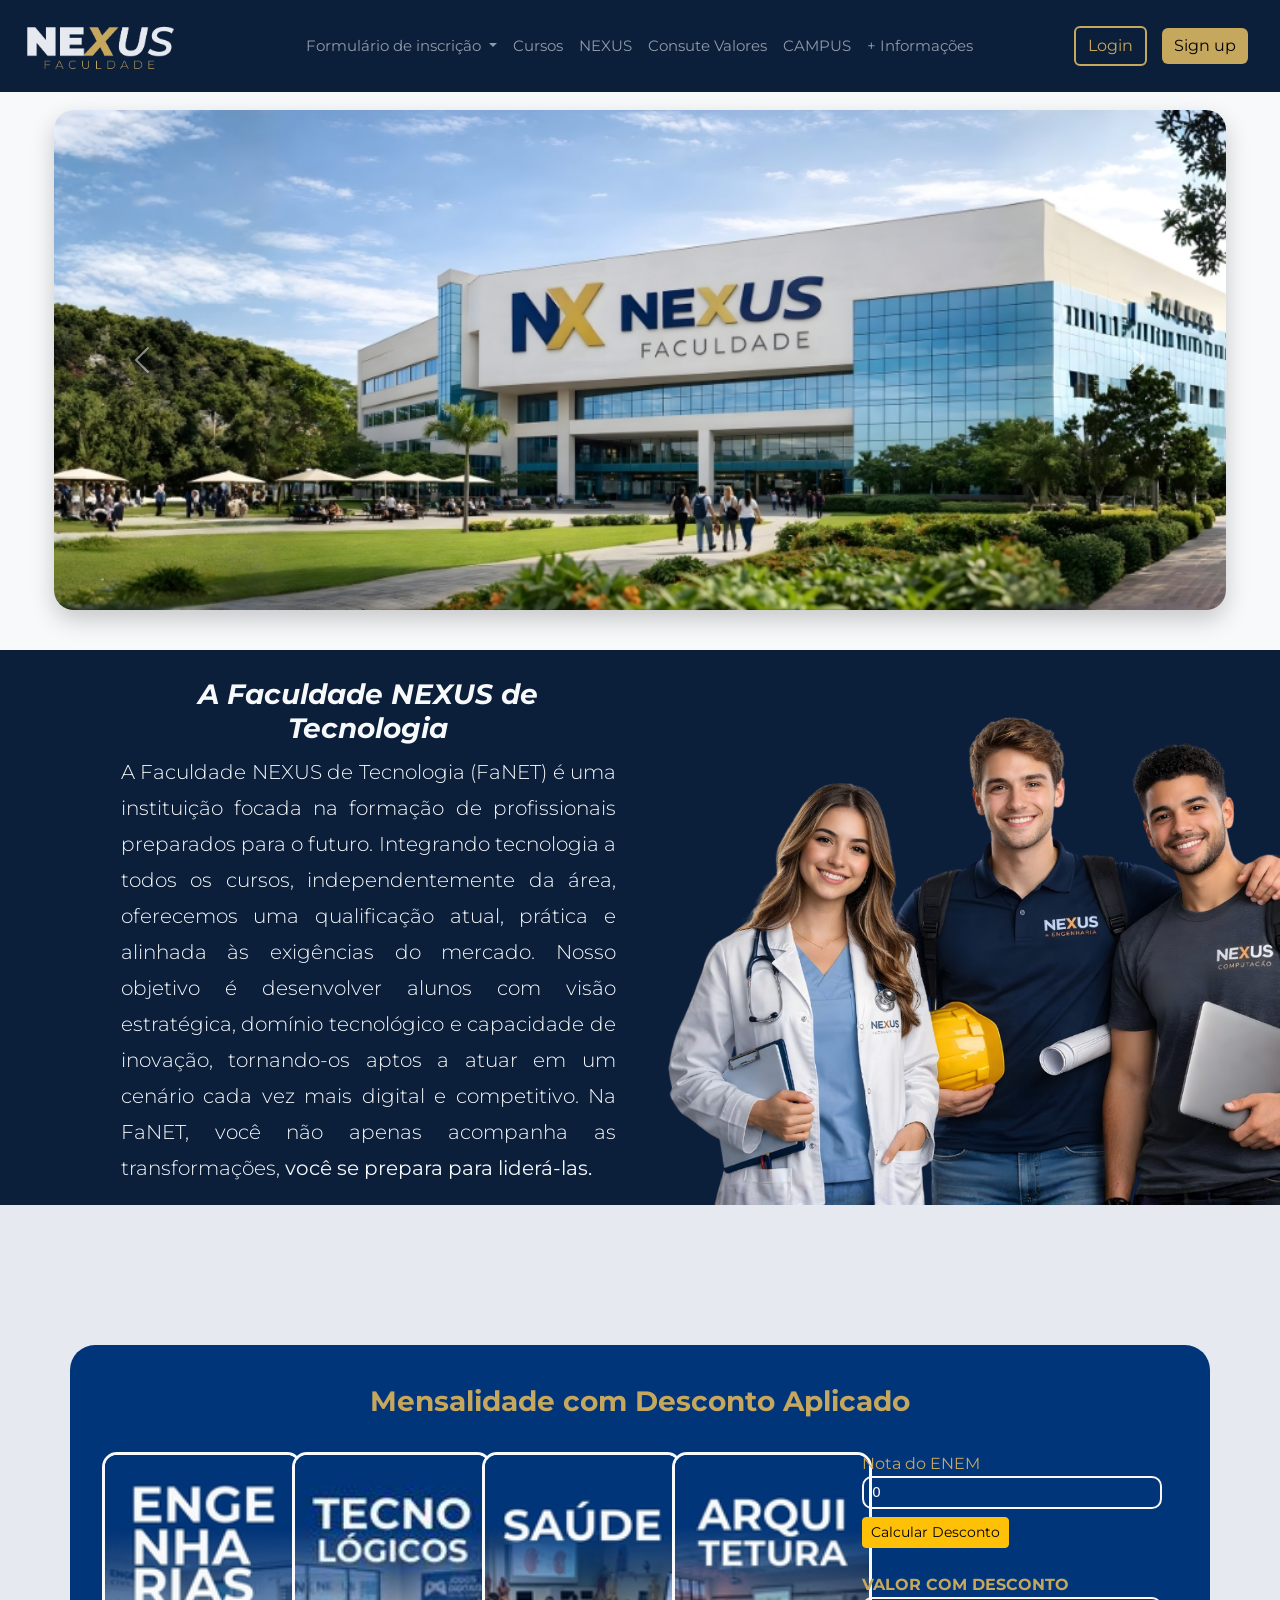
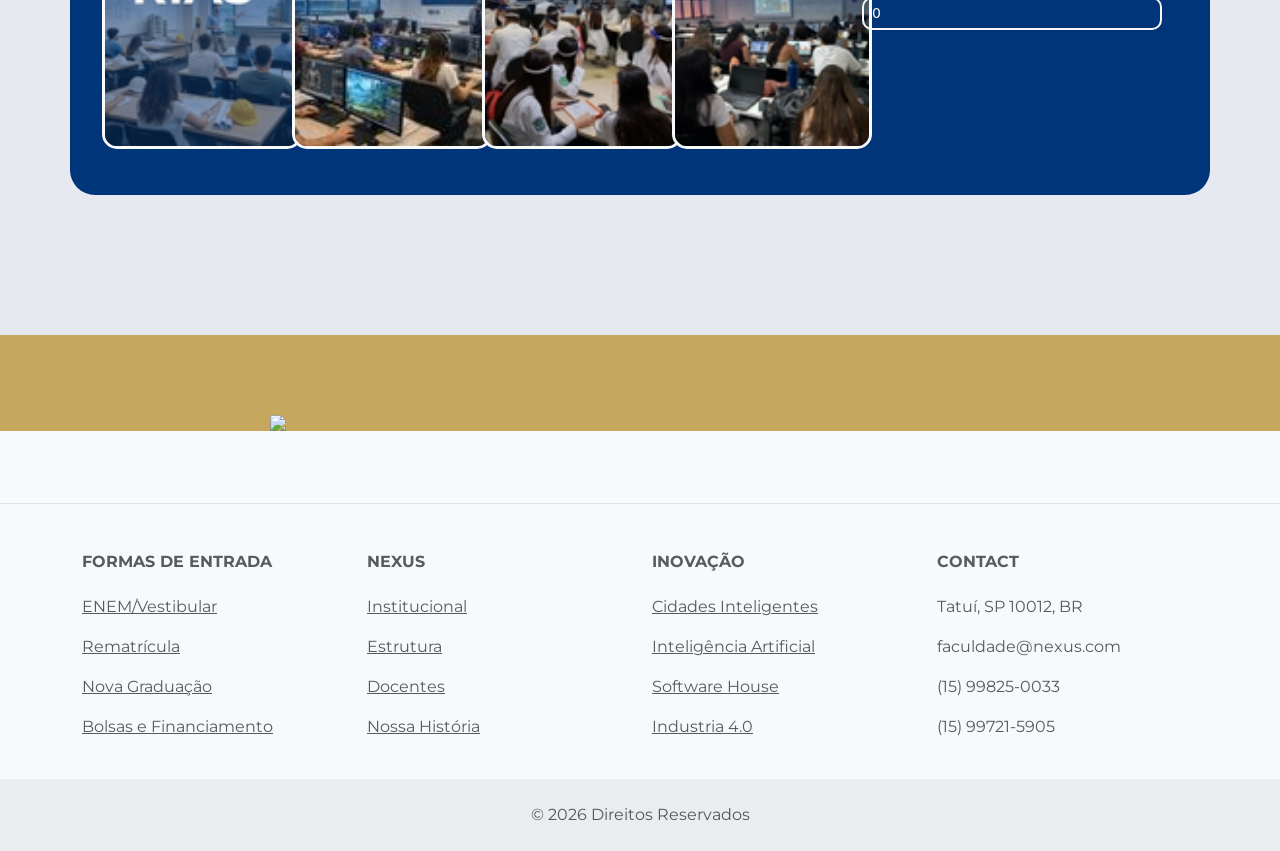
==== index.html @ 5321f845 "23_03" ====
<!DOCTYPE html>
<html lang="pt-br">

<head>
    <meta charset="UTF-8">
    <meta name="viewport" content="width=device-width, initial-scale=1.0">
    <title>Faculdade NEXUS</title>
    <link rel="icon" type="image/png" sizes="60x60px" href="iconnexus.png">
    <link href="https://cdn.jsdelivr.net/npm/bootstrap@5.3.8/dist/css/bootstrap.min.css" rel="stylesheet"
        integrity="sha384-sRIl4kxILFvY47J16cr9ZwB07vP4J8+LH7qKQnuqkuIAvNWLzeN8tE5YBujZqJLB" crossorigin="anonymous">
    <script src="https://cdn.jsdelivr.net/npm/bootstrap@5.3.8/dist/js/bootstrap.bundle.min.js"
        integrity="sha384-FKyoEForCGlyvwx9Hj09JcYn3nv7wiPVlz7YYwJrWVcXK/BmnVDxM+D2scQbITxI"
        crossorigin="anonymous"></script>
    <link rel="preconnect" href="https://fonts.googleapis.com">
    <link rel="preconnect" href="https://fonts.gstatic.com" crossorigin>
    <link href="https://fonts.googleapis.com/css2?family=Montserrat:ital,wght@0,100..900;1,100..900&display=swap"
        rel="stylesheet">
    <link rel="stylesheet" href="menu1.css">
    <script src="https://code.jquery.com/jquery-3.6.0.min.js"></script>
    <script src="menu.js"></script>
</head>

<body style="background-color: #F8F9FB;" data-bs-spy="scroll" data-bs-target=".navbar" data-bs-offset="100"
    tabindex="0">
    <nav class="navbar navbar-expand-lg fixed-top"
        style="background-color: #0b1f3b; font-family: Montserrat; color: #fbf6f3; font-size: 15px;"
        data-bs-theme="dark">
        <div class="container-fluid">
            <nav class="navbar">
                <div class="container">
                    <a class="navbar-brand" href="menu_nexus.html">
                        <img src="NEXUS.png" height="50px">
                    </a>
                </div>
            </nav>
            <div class="collapse navbar-collapse" id="navbarSupportedContent">
                <ul class="navbar-nav mx-auto mb-2 mb-lg-0">

                    <li class="nav-item dropdown">
                        <a class="nav-link dropdown-toggle" href="#" role="button" data-bs-toggle="dropdown"
                            aria-expanded="false">
                            Formulário de inscrição
                        </a>
                        <ul class="dropdown-menu">
                            <li><a class="dropdown-item" href="">Biblical Basis</a></li>
                            <li><a class="dropdown-item" href="time.html">Our Team</a></li>
                            <li>
                                <hr class="dropdown-divider">
                            </li>
                            <li><a class="dropdown-item" href="#">Foundation</a></li>
                        </ul>
                    </li>

                    <li class="nav-item dropdown">
                        <a class="nav-link" href="cursos_nexus.html">Cursos</a>
                    </li>

                    <li class="nav-item">
                        <a class="nav-link" href="#NEXUS">NEXUS</a>
                    </li>

                    <li class="nav-item">
                        <a class="nav-link" href="#Inovação">Consute Valores</a>
                    </li>


                    <li class="nav-item">
                        <a class="nav-link" href="#campus">CAMPUS</a>
                    </li>

                    <li class="nav-item">
                        <a class="nav-link" href="#informações">+ Informações</a>
                    </li>

                </ul>


                <a href="login_NEXUS.html"><button type="button" class="btn btn-outline-custom ms-auto"
                        style="margin-right: 15px;">Login</button></a>
                <a href="signin_nexus.html"><button type="button" class="btn btn-custom" style="margin-right: 20px;">
                        Sign up
                    </button></a>
            </div>
        </div>
    </nav>

    <div class="container-fluid p-0">
        <div class="row inicial">
            <div class="col-md-1 col-lg"></div>

            <div class="col-sm-12 col-md-10 col-lg-11">
                <div id="carouselExampleFade" class="carousel slide carousel-fade carousel-espaço"
                    data-bs-ride="carousel" data-bs-interval="10000" data-bs-pause="false">
                    <div class="carousel-inner">
                        <div class="carousel-item active">
                            <img src="1.jpg" class="d-block w-100 carousel-img" alt="Imagem 1">
                        </div>
                        <div class="carousel-item">
                            <img src="2.jpg" class="d-block w-100 carousel-img" alt="Imagem 2">
                        </div>
                        <div class="carousel-item">
                            <img src="3.jpg" class="d-block w-100 carousel-img" alt="Imagem 3">
                        </div>
                    </div>

                    <button class="carousel-control-prev" type="button" data-bs-target="#carouselExampleFade"
                        data-bs-slide="prev">
                        <span class="carousel-control-prev-icon" aria-hidden="true"></span>
                        <span class="visually-hidden">Anterior</span>
                    </button>

                    <button class="carousel-control-next" type="button" data-bs-target="#carouselExampleFade"
                        data-bs-slide="next">
                        <span class="carousel-control-next-icon" aria-hidden="true"></span>
                        <span class="visually-hidden">Próximo</span>
                    </button>
                </div>
            </div>

            <div class="col-md-1 col-lg"></div>
        </div>
    </div>


    <div class="section1 azul-navy" id="NEXUS">
        <div class="row align-items-center nexus-text">
            <div class="col-1"></div>
            <div class="col-sm-12 col-md-5 col-lg-5">
                <div class="container text-justify text-center"
                    style="margin-bottom: 5px; margin-top: 25px; max-width: 550px;">
                    <h3 style="color: #F8F9FB; font-family: Montserrat;"><i><b>A Faculdade NEXUS de Tecnologia</b></i>
                        </h1>
                        <p class="lead p" style="font-family: Montserrat; text-align: justify; color: #F8F9FB;">
                            A Faculdade NEXUS de Tecnologia (FaNET) é uma instituição focada na formação de
                            profissionais
                            preparados para o futuro. Integrando tecnologia a todos os cursos, independentemente da
                            área,
                            oferecemos uma qualificação atual, prática e alinhada às exigências do mercado. Nosso
                            objetivo é
                            desenvolver alunos com visão estratégica, domínio tecnológico e capacidade de inovação,
                            tornando-os
                            aptos a atuar em um cenário cada vez mais digital e competitivo. Na FaNET, você não apenas
                            acompanha
                            as transformações, <b>você se prepara para liderá-las.</b>
                        </p>
                </div>
            </div>

            <div class="col-5 students" style="margin-top: -170px;">
                <img src="estudantes.png" height="725px">
            </div>
            <div class="col"></div>

        </div>
    </div>

    <div class="section2 cinza" id="Inovação">
        <div class="container valores">
            <h3 class="desconto"><b>Mensalidade com Desconto Aplicado</b></h3>
            <div class="row">
                <div class="col-2">
                    <div class="">
                        <img src="colengenharia.jpg" class="cartão" id="engenharia">
                    </div>
                </div>
                <div class="col-2">
                    <div class="">
                        <img src="coltecnológicos.jpg" class="cartão" id="tecnologia">
                    </div>
                </div>
                <div class="col-2">
                    <div class="">
                        <img src="colsaúde.jpg" class="cartão" id="saude">
                    </div>
                </div>
                <div class="col-2">
                    <div class="">
                        <img src="colarquitetura.jpg" class="cartão" id="arquitetura">
                    </div>
                </div>
                <div class="col justify-content-center">
                    <label class="ENEM" style="color: #C6A75E; margin-top: 25px; font-family: 'Montserrat';"
                        for="NOTA_ENEM" id="">
                        Nota do ENEM
                    </label>

                    <input type="number" value="0" class="form-control form-control-sm ENEM mb-2" id="NOTA_ENEM">

                    <button class="btn btn-warning btn-sm" style="font-family: 'Montserrat';" id="calcular">
                        Calcular Desconto
                    </button>

                    <label class="ENEM" style="color: #C6A75E; margin-top: 25px; font-family: 'Montserrat';"
                        for="prisoma_número"><b>VALOR COM DESCONTO</b></label>
                    <input type="number" value="0" class="form-control form-control-sm ENEM mb-2" id="Mensalidade">
                </div>

            </div>
        </div>
    </div>


    <div class="section3 dourado" id="campus">
        <div class="">
            <img src="tourcampus.png" height="540px" style="margin-left: 270px; margin-top: 80px;" href="">
        </div>
        <div class="col"></div>

    </div>


    <div class="branco" id="informações">
        <!-- Footer -->
        <footer class="text-center text-lg-start bg-body-tertiary text-muted">
            <!-- Section: Social media -->
            <section class="d-flex justify-content-center justify-content-lg-between p-4 border-bottom">
                <!-- Right -->
                <div>
                    <a href="" class="me-4 text-reset">
                        <i class="fab fa-facebook-f"></i>
                    </a>
                    <a href="" class="me-4 text-reset">
                        <i class="fab fa-twitter"></i>
                    </a>
                    <a href="" class="me-4 text-reset">
                        <i class="fab fa-google"></i>
                    </a>
                    <a href="" class="me-4 text-reset">
                        <i class="fab fa-instagram"></i>
                    </a>
                    <a href="" class="me-4 text-reset">
                        <i class="fab fa-linkedin"></i>
                    </a>
                    <a href="" class="me-4 text-reset">
                        <i class="fab fa-github"></i>
                    </a>
                </div>
                <!-- Right -->
            </section>
            <!-- Section: Social media -->

            <!-- Section: Links  -->
            <section class="informações">
                <div class="container text-center text-md-start mt-5">
                    <!-- Grid row -->
                    <div class="row mt-3">
                        <div class="col-sm-10 col-md-3 col-lg-3 mx-auto mb-4">
                            <h6 class="text-uppercase fw-bold mb-4">
                                Formas de Entrada
                            </h6>
                            <p>
                                <a href="#!" class="text-reset">ENEM/Vestibular</a>
                            </p>
                            <p>
                                <a href="#!" class="text-reset">Rematrícula</a>
                            </p>
                            <p>
                                <a href="#!" class="text-reset">Nova Graduação</a>
                            </p>
                            <p>
                                <a href="#!" class="text-reset">Bolsas e Financiamento</a>
                            </p>
                        </div>


                        <div class="col-sm-10 col-md-3 col-lg-3 mx-auto mb-4">
                            <h6 class="text-uppercase fw-bold mb-4">
                                NEXUS
                            </h6>
                            <p>
                                <a href="#!" class="text-reset">Institucional</a>
                            </p>
                            <p>
                                <a href="#!" class="text-reset">Estrutura</a>
                            </p>
                            <p>
                                <a href="#!" class="text-reset">Docentes</a>
                            </p>
                            <p>
                                <a href="#!" class="text-reset">Nossa História</a>
                            </p>
                        </div>
                        
                        <div class="col-sm-10 col-md-3 col-lg-3 mx-auto mb-4">
                            <h6 class="text-uppercase fw-bold mb-4">
                                Inovação
                            </h6>
                            <p>
                                <a href="#!" class="text-reset">Cidades Inteligentes</a>
                            </p>
                            <p>
                                <a href="#!" class="text-reset">Inteligência Artificial</a>
                            </p>
                            <p>
                                <a href="#!" class="text-reset">Software House</a>
                            </p>
                            <p>
                                <a href="#!" class="text-reset">Industria 4.0</a>
                            </p>
                        </div>
        
                        <div class="col-sm-10 col-md-3 col-lg-3 mx-auto mb-4">
                            <h6 class="text-uppercase fw-bold mb-4">Contact</h6>
                            <p>Tatuí, SP 10012, BR</p>
                            <p>faculdade@nexus.com</p>
                            <p>(15) 99825-0033</p>
                            <p>(15) 99721-5905</p>
                        </div>
                        <!-- Grid column -->
                    </div>
                    <!-- Grid row -->
                </div>
            </section>
            <!-- Section: Links  -->

            <!-- Copyright -->
            <div class="text-center p-4" style="background-color: rgba(0, 0, 0, 0.05);">
                © 2026 Direitos Reservados
            </div>
            <!-- Copyright -->
        </footer>
        <!-- Footer -->
    </div>


</body>

</html>
---- menu1.css ----
#body,html{
    overflow-x: hidden;
    font-family: Montserrat;
}


.btn-custom {
    background-color: #C6A75E !important;
    color: #000000 !important;
    border: none !important;
}

.btn-custom:hover {
    background-color: #d9bf81 !important;
}

.btn-outline-custom {
    color: #C6A75E;
    border: 2px solid #C6A75E;
    background-color: transparent;
    transition: all 0.3s ease;
}

.btn-outline-custom:hover {
    background-color: #C6A75E;
    color: #000;
}

.section1 {
    width: 100%;
    margin: 40px auto 0;
    min-height: 545px;
    display: flex;
    align-items: center;      
    justify-content: center; 
}


.section2 {
    width: 100%;
    min-height: 730px;
    display: flex;
    align-items: center;      
    justify-content: center; 
}

.azul-navy {
    background-color: #0b1f3b;
}

.azul {
    background-color: #00357a;
}

.dourado {
    background-color: #C6A75E;
}

.cinza {
    background-color: #E6E9EF;
}

.branco {
    background-color: #F8F9FB;
}

.carousel-espaço {
    margin: 110px auto 0;;
    border-radius: 20px;
    overflow: hidden;
    box-shadow: 0 10px 25px rgba(0, 0, 0, 0.2);
}

.carousel-img {
    height: 500px;
    width: 100%;
    object-fit: cover;
    transition: transform 0.6s ease;
}


.carousel-item {
    overflow: hidden; 
}

.carousel-item:hover .carousel-img {
    transform: scale(1.08); rotate: (0.5deg);
}

.navbar .nav-link.active {
    color: #ffffff !important;
    font-weight: 600;
    border-bottom: 2px solid #ffffff;
}

#NEXUS,
#Inovação {
    scroll-margin-top: 90px;
}


.img-wrapper {
    position: relative;
    overflow: hidden;
}


.hover-img {
    position: absolute;
    top: 0;
    left: 0;
    width: 100%;
    height: 100%;
    object-fit: cover;
    opacity: 0;
    transition: opacity 0.5s ease;
}

.img-wrapper:hover .carousel-img {
    transform: scale(1.08);
}

.img-wrapper:hover .hover-img {
    opacity: 1;
}

#NEXUS .p {
    color: #C6A75E;
    text-align: justify;
    line-height: 1.8;
    hyphens: auto;
}


#NEXUS .nexus-text,
#NEXUS .students {
    opacity: 0;
    transform: translateY(60px);
    transition: all 0.8s ease-out;
    
}

#NEXUS .show {
    opacity: 1;
    transform: translateY(0);
    
}




.valores {
    height: 450px;
    width: 90%;
    background-color: #00357a;
    border-radius: 25px;
}

.desconto{
    text-align: center;
    color: #C6A75E;
    margin-top: 40px;
    font-family: 'Montserrat';

}

.cartão{
    border-radius: 15px;
    border: 3px solid #F8F9FB;
    width: 200px;
    height: auto;
    transition: all 0.3s ease;
    cursor: pointer;
    margin-left: 20px;
    margin-top: 25px;
}

.cartão:active {
    transform: scale(1.1);
    box-shadow: 0 15px 30px rgba(0, 0, 0, 0.3);
}

.form-control {
    background-color: transparent !important;
    border-color: transparent !important;
    border: 2px solid #fbf6f3 !important;
    border-radius: 10px !important;
     color: #fbf6f3 !important;
}

.form-control:focus {
    background-color: transparent !important;
    box-shadow: none !important;
    border: 2px solid #ffffff !important;
    color: #fbf6f3 !important;
   
}

.form-control::placeholder {
    color: #fbf6f3 !important;
    opacity: 0.5 !important;
    font-size: smaller;
    font-weight: 500 !important;
}

.ENEM {
    margin-left: 20px;
    width: 300px;
}

.btn-warning{
    margin-left: 20px;
}

#informações{
    font-family: Montserrat;
}
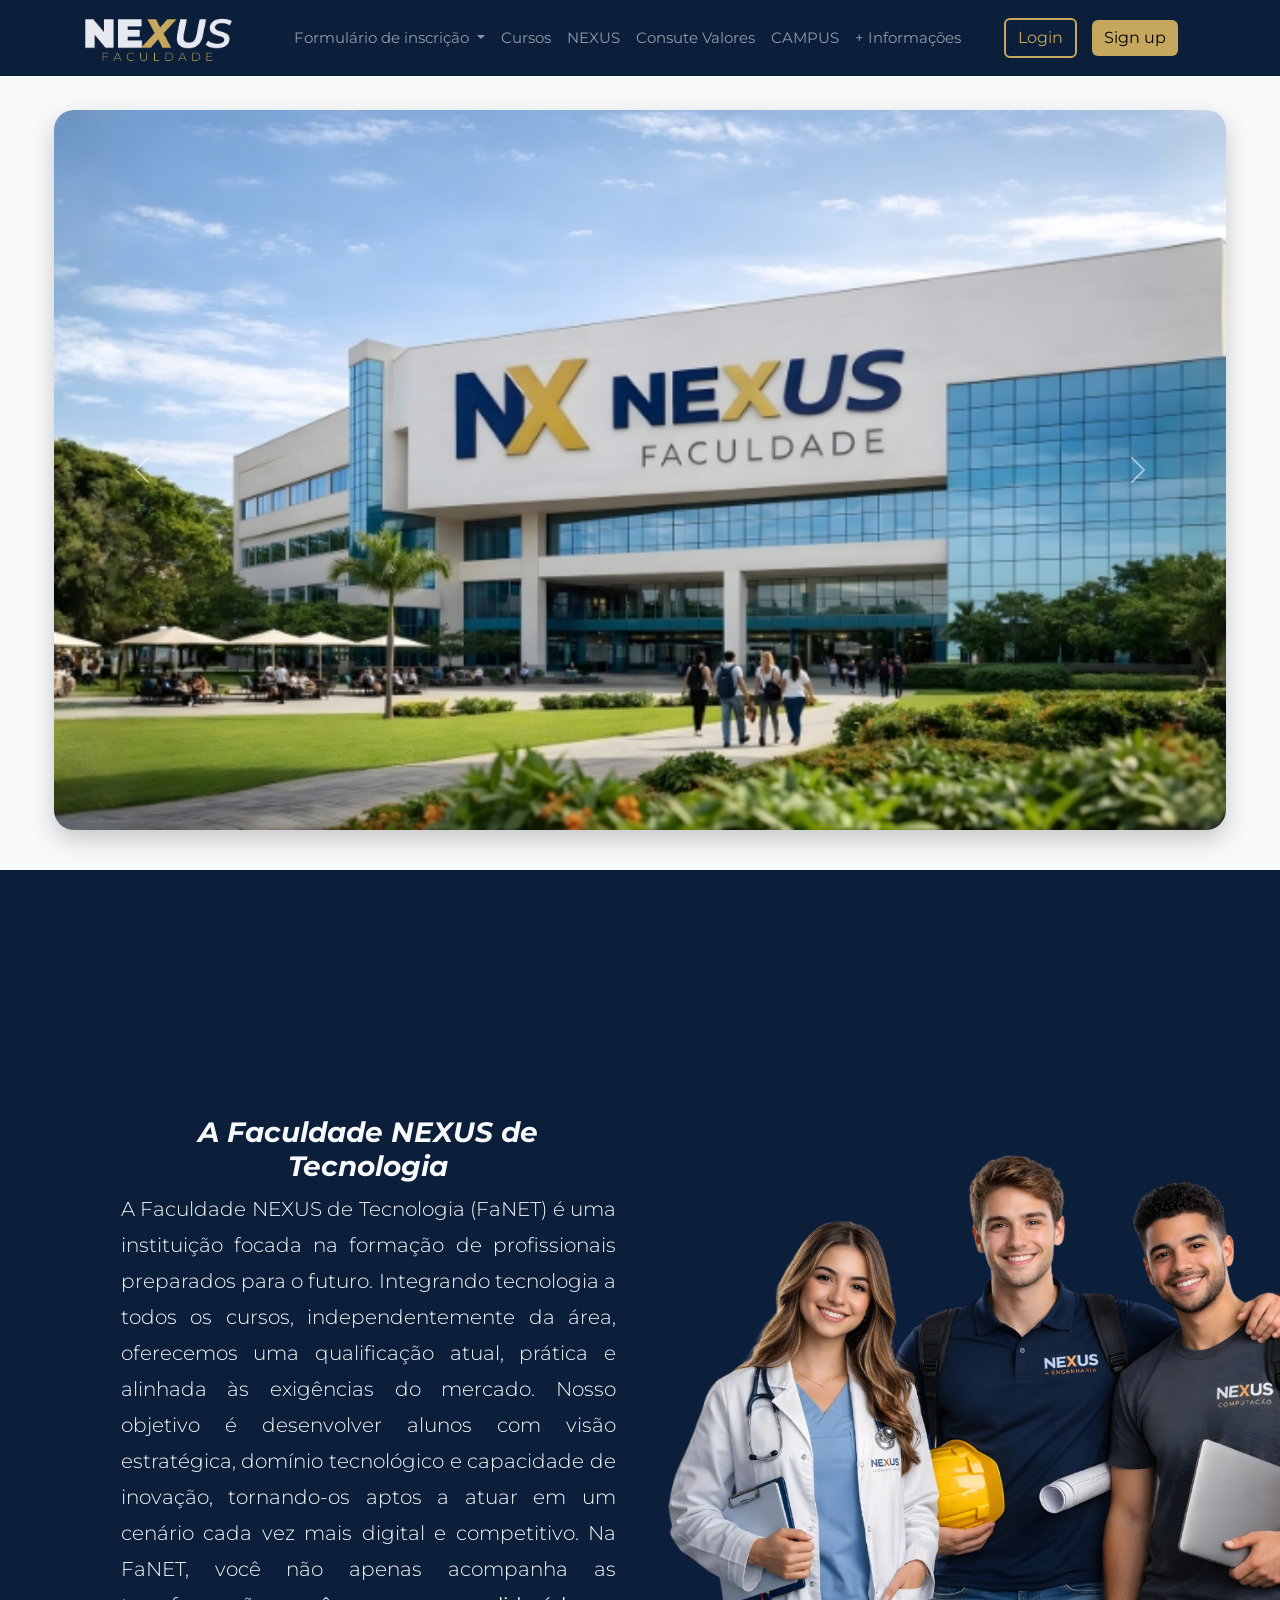
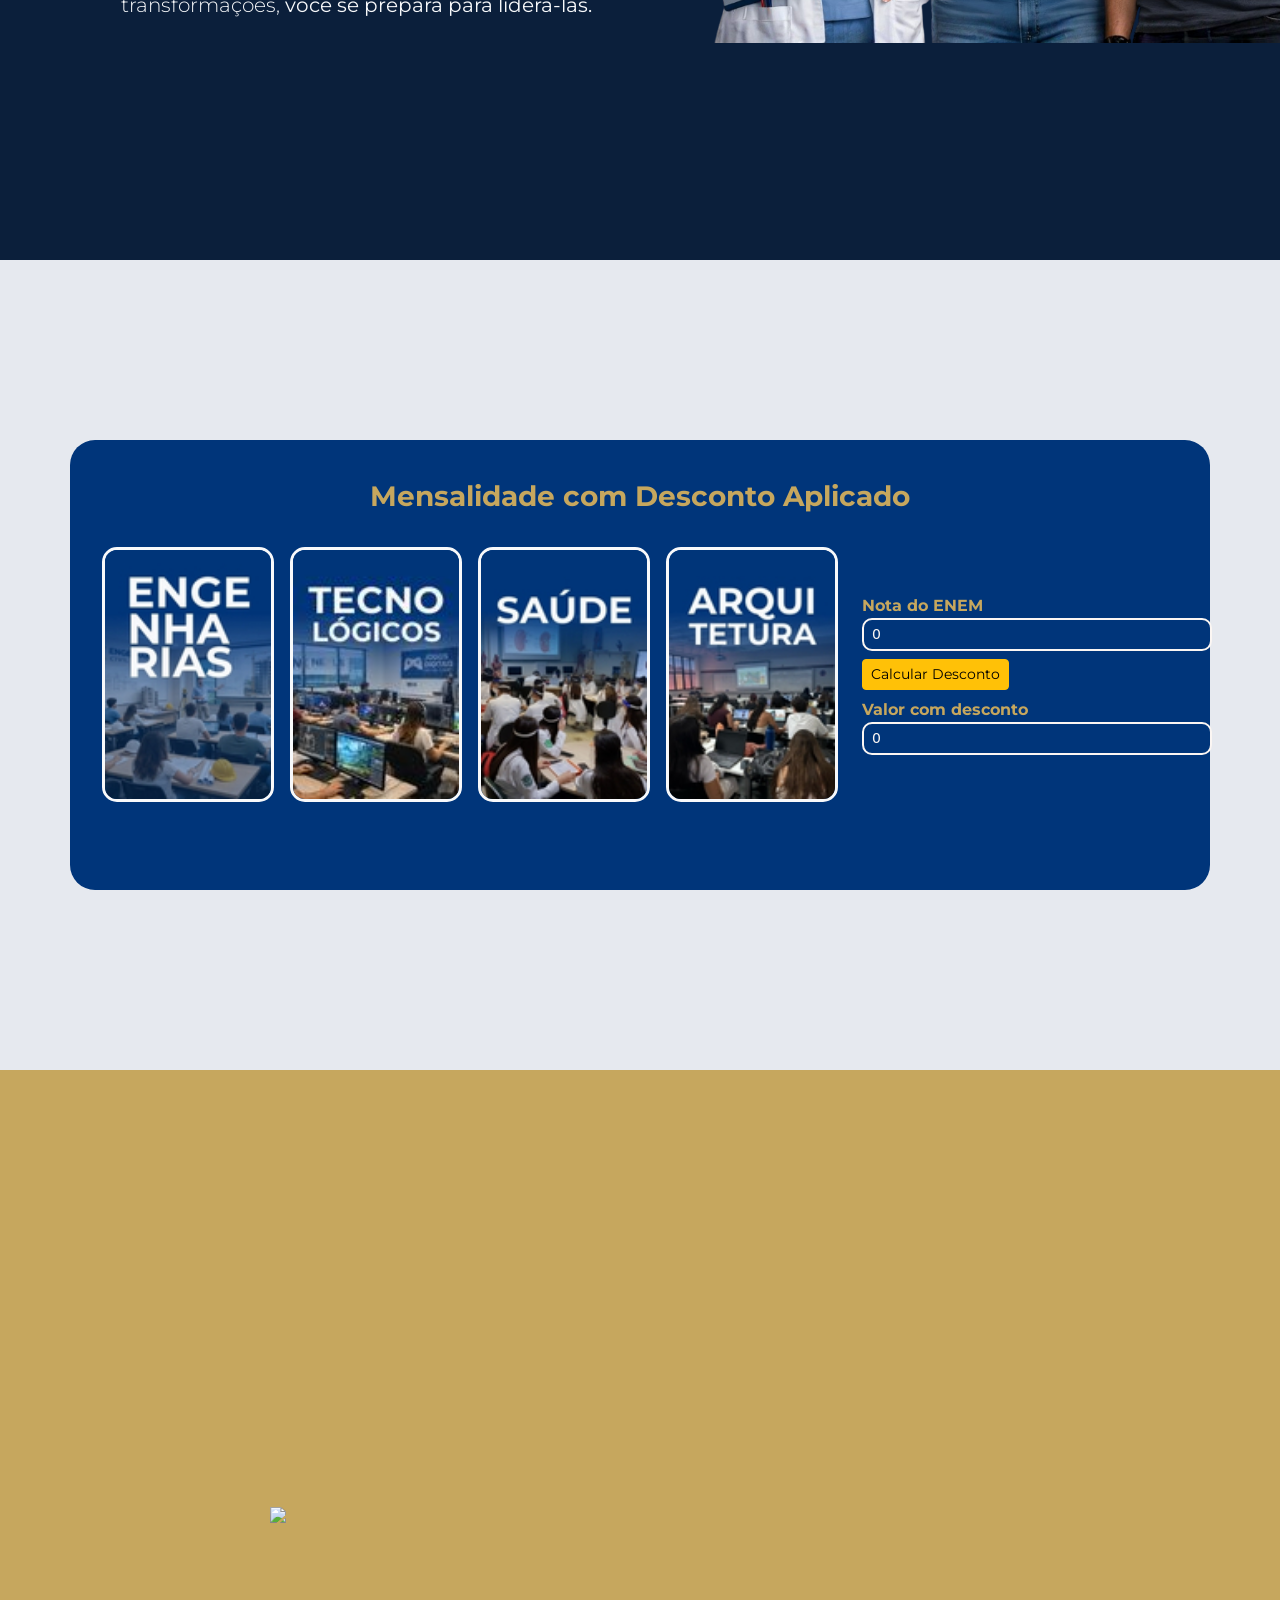
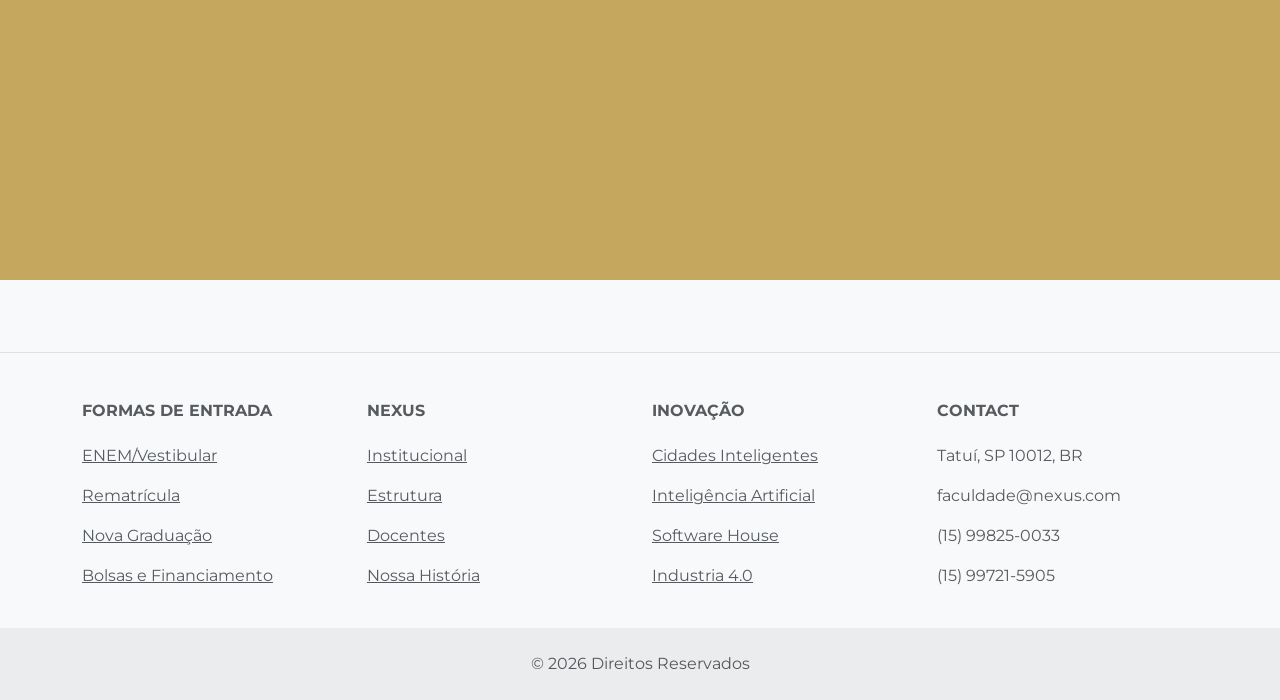
==== commit 425fca0f: "13/04 Responsividade" ====
--- a/index.html
+++ b/index.html
@@ -24,16 +24,19 @@
     tabindex="0">
     <nav class="navbar navbar-expand-lg fixed-top"
         style="background-color: #0b1f3b; font-family: Montserrat; color: #fbf6f3; font-size: 15px;"
-        data-bs-theme="dark">
-        <div class="container-fluid">
-            <nav class="navbar">
-                <div class="container">
-                    <a class="navbar-brand" href="menu_nexus.html">
-                        <img src="NEXUS.png" height="50px">
-                    </a>
-                </div>
-            </nav>
-            <div class="collapse navbar-collapse" id="navbarSupportedContent">
+        data-bs-theme="dark" id="barra_navegacao">
+        <div class="container" >
+            <a class="navbar-brand" href="index.html">
+                <img src="NEXUS.png" height="50px">
+            </a>   
+
+            <button class="navbar-toggler nav-respon" type="button" data-bs-toggle="collapse"
+                data-bs-target="#navbarToggleExternalContent" aria-controls="navbarToggleExternalContent"
+                aria-expanded="false" aria-label="Toggle navigation">
+                <span class="navbar-toggler-icon"></span>
+            </button>
+
+            <div class="collapse navbar-collapse " id="navbarToggleExternalContent">
                 <ul class="navbar-nav mx-auto mb-2 mb-lg-0">
 
                     <li class="nav-item dropdown">
@@ -81,6 +84,7 @@
                         Sign up
                     </button></a>
             </div>
+            
         </div>
     </nav>
 
@@ -88,7 +92,7 @@
         <div class="row inicial">
             <div class="col-md-1 col-lg"></div>
 
-            <div class="col-sm-12 col-md-10 col-lg-11">
+            <div class="col-md-10 col-lg-11" id="carousel-nexus">
                 <div id="carouselExampleFade" class="carousel slide carousel-fade carousel-espaço"
                     data-bs-ride="carousel" data-bs-interval="10000" data-bs-pause="false">
                     <div class="carousel-inner">
@@ -156,53 +160,75 @@
 
     <div class="section2 cinza" id="Inovação">
         <div class="container valores">
-            <h3 class="desconto"><b>Mensalidade com Desconto Aplicado</b></h3>
-            <div class="row">
-                <div class="col-2">
-                    <div class="">
-                        <img src="colengenharia.jpg" class="cartão" id="engenharia">
+            <h3 class="desconto text-center"><b>Mensalidade com Desconto Aplicado</b></h3>
+
+            <div class="row align-items-center">
+
+                <!-- COLUNA DAS IMAGENS -->
+                <div class="col-12 col-md-12 col-lg-8">
+                    <div class="row g-3 justify-content-center">
+
+                        <div class="col-3">
+                            <img src="colengenharia.jpg" class="cartão img-fluid w-100" id="engenharia">
+                        </div>
+
+                        <div class="col-3">
+                            <img src="coltecnológicos.jpg" class="cartão img-fluid w-100" id="tecnologia">
+                        </div>
+
+                        <div class="col-3">
+                            <img src="colsaúde.jpg" class="cartão img-fluid w-100" id="saude">
+                        </div>
+
+                        <div class="col-3">
+                            <img src="colarquitetura.jpg" class="cartão img-fluid w-100" id="arquitetura">
+                        </div>
+
                     </div>
                 </div>
-                <div class="col-2">
-                    <div class="">
-                        <img src="coltecnológicos.jpg" class="cartão" id="tecnologia">
+
+                <!-- COLUNA DO FORMULÁRIO -->
+                <div class="col-12 col-md-12 col-lg-4">
+
+                    <div class="row align-items-end g-2">
+
+                        <!-- NOTA ENEM -->
+                        <div class="col-12 col-md-4 col-lg-12">
+                            <label class="ENEM" style="color: #C6A75E; font-family: 'Montserrat'; margin-top: 25px;">
+                                <b>Nota do ENEM</b>
+                            </label>
+                            <input type="number" value="0" class="form-control form-control-sm" id="NOTA_ENEM">
+                        </div>
+
+                        <!-- BOTÃO -->
+                        <div class="col-12 col-md-4 col-lg-12 d-flex justify-content-start">
+                            <button class="btn btn-warning btn-sm" style="font-family: 'Montserrat';" id="calcular">
+                                Calcular Desconto
+                            </button>
+                        </div>
+
+                        <!-- VALOR -->
+                        <div class="col-12 col-md-4 col-lg-12">
+                            <label class="ENEM" style="color: #C6A75E; font-family: 'Montserrat';">
+                                <b>Valor com desconto</b>
+                            </label>
+                            <input type="number" value="0" class="form-control form-control-sm" id="Mensalidade">
+                        </div>
+
                     </div>
-                </div>
-                <div class="col-2">
-                    <div class="">
-                        <img src="colsaúde.jpg" class="cartão" id="saude">
-                    </div>
-                </div>
-                <div class="col-2">
-                    <div class="">
-                        <img src="colarquitetura.jpg" class="cartão" id="arquitetura">
-                    </div>
-                </div>
-                <div class="col justify-content-center">
-                    <label class="ENEM" style="color: #C6A75E; margin-top: 25px; font-family: 'Montserrat';"
-                        for="NOTA_ENEM" id="">
-                        Nota do ENEM
-                    </label>
-
-                    <input type="number" value="0" class="form-control form-control-sm ENEM mb-2" id="NOTA_ENEM">
-
-                    <button class="btn btn-warning btn-sm" style="font-family: 'Montserrat';" id="calcular">
-                        Calcular Desconto
-                    </button>
-
-                    <label class="ENEM" style="color: #C6A75E; margin-top: 25px; font-family: 'Montserrat';"
-                        for="prisoma_número"><b>VALOR COM DESCONTO</b></label>
-                    <input type="number" value="0" class="form-control form-control-sm ENEM mb-2" id="Mensalidade">
-                </div>
-
-            </div>
-        </div>
-    </div>
-
-
-    <div class="section3 dourado" id="campus">
+
+                </div>
+
+            </div>
+        </div>
+    </div>
+
+
+    <div class="section2 dourado" id="campus">
         <div class="">
-            <img src="tourcampus.png" height="540px" style="margin-left: 270px; margin-top: 80px;" href="">
+            <a href="https://maps.app.goo.gl/WXPgRDtZyqr2T2Se9" target="_blank">
+                <img src="tourcampus.png" height="540px" style="margin-left: 270px; margin-top: 80px;">
+            </a>
         </div>
         <div class="col"></div>
 
@@ -210,11 +236,8 @@
 
 
     <div class="branco" id="informações">
-        <!-- Footer -->
         <footer class="text-center text-lg-start bg-body-tertiary text-muted">
-            <!-- Section: Social media -->
             <section class="d-flex justify-content-center justify-content-lg-between p-4 border-bottom">
-                <!-- Right -->
                 <div>
                     <a href="" class="me-4 text-reset">
                         <i class="fab fa-facebook-f"></i>
@@ -235,14 +258,9 @@
                         <i class="fab fa-github"></i>
                     </a>
                 </div>
-                <!-- Right -->
             </section>
-            <!-- Section: Social media -->
-
-            <!-- Section: Links  -->
             <section class="informações">
                 <div class="container text-center text-md-start mt-5">
-                    <!-- Grid row -->
                     <div class="row mt-3">
                         <div class="col-sm-10 col-md-3 col-lg-3 mx-auto mb-4">
                             <h6 class="text-uppercase fw-bold mb-4">
@@ -280,7 +298,7 @@
                                 <a href="#!" class="text-reset">Nossa História</a>
                             </p>
                         </div>
-                        
+
                         <div class="col-sm-10 col-md-3 col-lg-3 mx-auto mb-4">
                             <h6 class="text-uppercase fw-bold mb-4">
                                 Inovação
@@ -298,7 +316,7 @@
                                 <a href="#!" class="text-reset">Industria 4.0</a>
                             </p>
                         </div>
-        
+
                         <div class="col-sm-10 col-md-3 col-lg-3 mx-auto mb-4">
                             <h6 class="text-uppercase fw-bold mb-4">Contact</h6>
                             <p>Tatuí, SP 10012, BR</p>
@@ -306,20 +324,13 @@
                             <p>(15) 99825-0033</p>
                             <p>(15) 99721-5905</p>
                         </div>
-                        <!-- Grid column -->
                     </div>
-                    <!-- Grid row -->
                 </div>
             </section>
-            <!-- Section: Links  -->
-
-            <!-- Copyright -->
             <div class="text-center p-4" style="background-color: rgba(0, 0, 0, 0.05);">
                 © 2026 Direitos Reservados
             </div>
-            <!-- Copyright -->
         </footer>
-        <!-- Footer -->
     </div>
 
 
--- a/menu1.css
+++ b/menu1.css
@@ -27,9 +27,9 @@
 }
 
 .section1 {
-    width: 100%;
+    width: 100vw;
     margin: 40px auto 0;
-    min-height: 545px;
+    min-height: 110vh;
     display: flex;
     align-items: center;      
     justify-content: center; 
@@ -37,8 +37,8 @@
 
 
 .section2 {
-    width: 100%;
-    min-height: 730px;
+    width: 100vw;
+    min-height: 90vh;
     display: flex;
     align-items: center;      
     justify-content: center; 
@@ -72,7 +72,7 @@
 }
 
 .carousel-img {
-    height: 500px;
+    height: 80vh;
     width: 100%;
     object-fit: cover;
     transition: transform 0.6s ease;
@@ -205,7 +205,12 @@
 
 .ENEM {
     margin-left: 20px;
-    width: 300px;
+    width: 200px !important;
+}
+
+#NOTA_ENEM, #Mensalidade{
+    margin-left: 20px;
+    width: 350px !important;
 }
 
 .btn-warning{
@@ -214,4 +219,26 @@
 
 #informações{
     font-family: Montserrat;
+}
+
+#nav-responsiva{
+    display: flex; 
+    justify-content: flex-start;
+}
+
+
+
+
+@media (max-width: 768px){
+
+    #body,html{
+        overflow-x: hidden;
+    }
+
+    .nav-respon {
+        flex-grow: 0 !important;
+        flex-basis: auto !important;
+        max-width: 200px;
+        
+    }
 }
